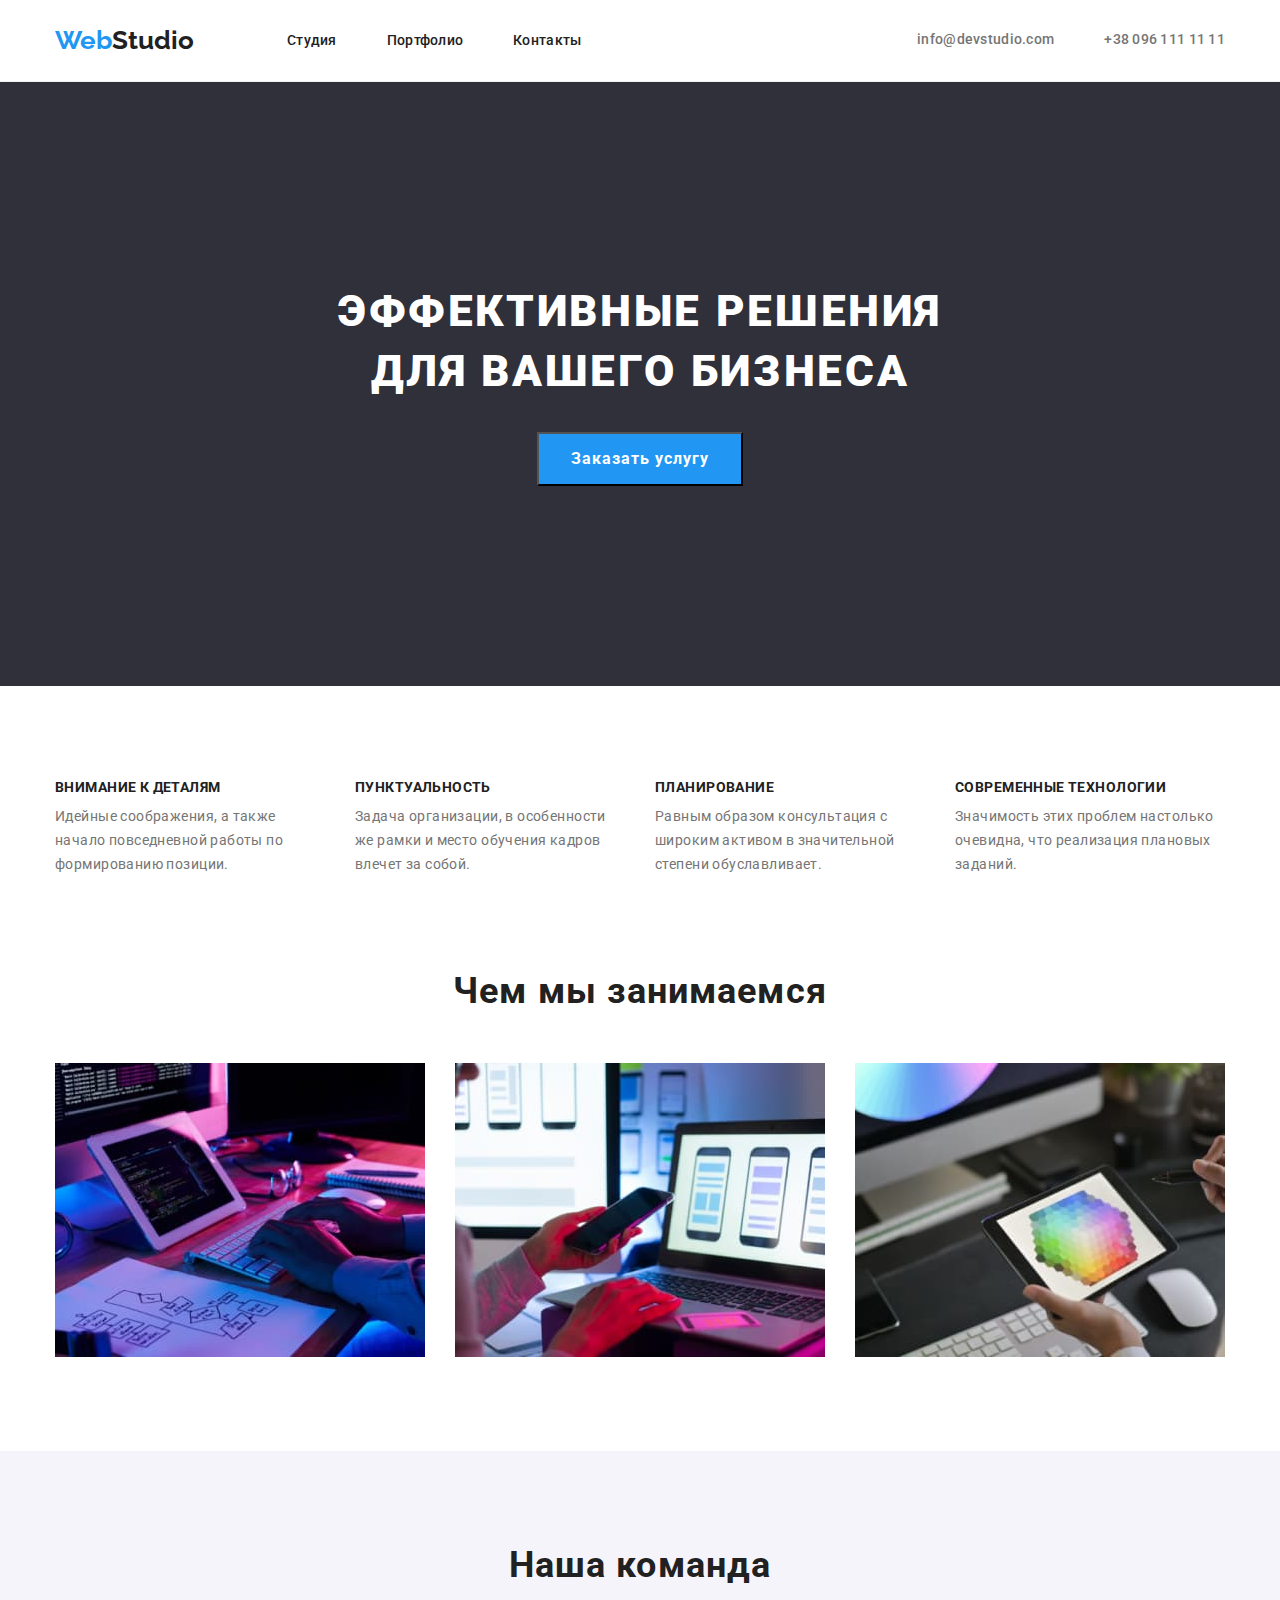
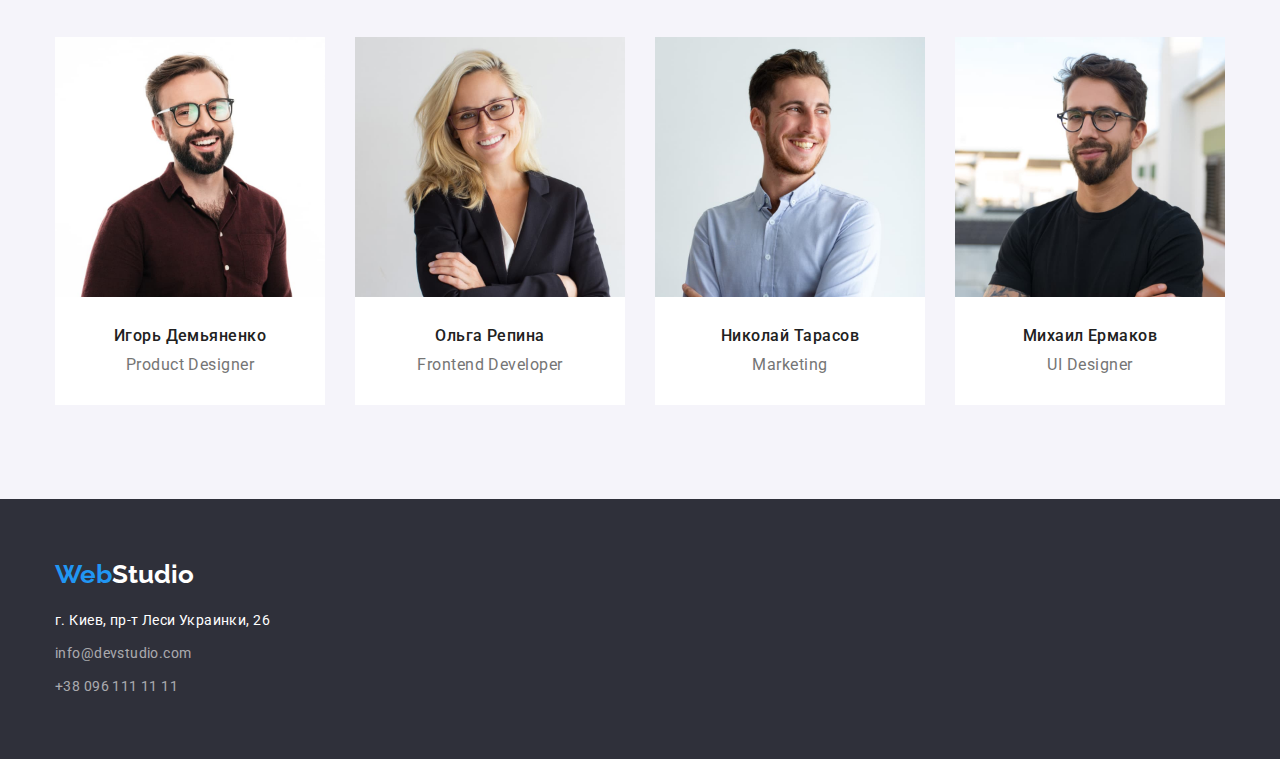
==== index.html @ 0860ba89 "Add files via upload" ====
<!DOCTYPE html>
<html lang="ru">
<head>
  <meta charset="UTF-8">
  <meta http-equiv="X-UA-Compatible" content="IE=edge">
  <meta name="viewport" content="width=device-width, initial-scale=1.0">
  <link rel="preconnect" href="https://fonts.googleapis.com">
  <link rel="preconnect" href="https://fonts.gstatic.com" crossorigin>
  <link href="https://fonts.googleapis.com/css2?family=Raleway:wght@700&family=Roboto:wght@400;500;700;900&display=swap"
    rel="stylesheet">
  <link rel="stylesheet" href="https://cdnjs.cloudflare.com/ajax/libs/modern-normalize/1.1.0/modern-normalize.min.css">
    <link rel="stylesheet" href="./css/styles.css">
    <title>Document</title>
</head>
<body>
  <header>
    <div class="container header-items">
      <a class="logo" href="./index.html">Web<span class="logostudiotop">Studio</span></a>
      <!--Site navigation-->
      <nav>
        <ul class="navlist">
          <li class="sitenav"><a class="sitenavlink" href="./index.html">Студия</a></li>
          <li class="sitenav"><a class="sitenavlink" href="./portfolio.html">Портфолио</a></li>
          <li class="sitenav"><a class="sitenavlink" href="">Контакты</a></li>
        </ul>
      </nav>
      <!--Phone and email-->
      <div class="contacts-wrapper">
        <a class="contacts" href="mailto:info@devstudio.com">info@devstudio.com</a>
        <a class="contacts" href="tel:+380961111111">+38 096 111 11 11</a>
      </div>
    </div>
  </header>
  <main>
    <section class="hero">
      <h1 class="hero-title">Эффективные решения для вашего бизнеса</h1>
      <button class="hero-button" type="button">Заказать услугу</button>
    </section>
    <!--Наши преимущества-->
    <section class="section">
      <h2 class="visually-hidden">Наши преимущества</h2>
      <div class="container">
        <ul class="list-gen-setting">
          <li class="benefits-item">
            <h3 class="benefits-title">Внимание к деталям</h3>
            <p class="benefits-description">Идейные соображения, а также начало повседневной работы по формированию позиции.</p>
          </li>
          <li class="benefits-item">
            <h3 class="benefits-title">Пунктуальность</h3>
            <p class="benefits-description">Задача организации, в особенности же рамки и место обучения кадров влечет за собой.</p>
          </li>
          <li class="benefits-item">
            <h3 class="benefits-title">Планирование</h3>
            <p class="benefits-description">Равным образом консультация с широким активом в значительной степени обуславливает.</p>
          </li>
          <li class="benefits-item">
            <h3 class="benefits-title">Современные технологии</h3>
            <p class="benefits-description">Значимость этих проблем настолько очевидна, что реализация плановых заданий.</p>
          </li>
        </ul>
      </div>
    </section>
    <!--Чем мы занимаемся-->
    <section class="section remove-padding-part">
      <div class="container what-we-do">
        <h2 class="what-we-do-title">Чем мы занимаемся</h2>
        <ul class="list-gen-setting what-we-do-list">
          <li><img class="what-we-do-image" src="./images/img1.jpg" alt="разработка кода" width="370"></li>
          <li><img class="what-we-do-image" src="./images/img2.jpg" alt="разработка дизайна" width="370"></li>
          <li><img class="what-we-do-image" src="./images/img3.jpg" alt="разработка графики" width="370"></li>
        </ul>
      </div>
    </section>
    <!--Наша команда-->
    <section class="our-team section">
      <div class="container">
        <h2 class="our-team-title">Наша команда</h2>
        <ul class="list-gen-setting our-team-list">
          <li class="our-team-item">
            <img src="./images/img4.jpg" alt="брюнет в очках и коричневой рубашке" width="270">
            <div class="our-team-box">
              <h3 class="our-team-names">Игорь Демьяненко</h3>
              <p class="our-team-position" lang="en">Product Designer</p>
            </div>
          </li>
          <li class="our-team-item">
            <img src="./images/img5.jpg" alt="блондинка в очках" width="270">
            <div class="our-team-box">
              <h3 class="our-team-names">Ольга Репина</h3>
              <p class="our-team-position" lang="en">Frontend Developer</p>
            </div>
          </li>
          <li class="our-team-item">
            <img src="./images/img6.jpg" alt="брюнет в белой рубашке" width="270">
            <div class="our-team-box">
              <h3 class="our-team-names">Николай Тарасов</h3>
              <p class="our-team-position" lang="en">Marketing</p>
            </div>
          </li>
          <li class="our-team-item">
            <img src="./images/img7.jpg" alt="брюнет в очках и черной футболке" width="270">
            <div class="our-team-box">
              <h3 class="our-team-names">Михаил Ермаков</h3>
              <p class="our-team-position" lang="en">UI Designer</p>
            </div>
          </li>
        </ul>
      </div>
    </section>
  </main>

  <footer>
    <div class="container footer-box">
    <a class="logo" href="./index.html">Web<span class="logostudiobottom">Studio</span></a>
    <address class="address-footer">
      г. Киев, пр-т Леси Украинки, 26
    </address>
    <a class="contacts-footer" href="mailto:info@devstudio.com">info@devstudio.com</a>
    <a class="contacts-footer" href="tel:+380961111111">+38 096 111 11 11</a>
    </div>
  </footer>
</body>
</html>
---- css/styles.css ----
:root {
  --secondary-text-color: #757575;
  --accent-color: #2196F3;
  --primary-text-color: #212121;
}
h1,
h2,
h3,
p,
ul {
  margin: 0;
  padding: 0;
}
body {
  color: var(--primary-text-color);
  font-family: 'Roboto', sans-serif;
}
.container {
  width: 1200px;
  align-items: center;
  margin-left: auto;
  margin-right: auto;
  padding-left: 15px;
  padding-right: 15px;
  /*Создан общий вспомогательный класс 
  .container для центрирования и ограничения контента по ширине. 
  Ширина «контейнера» соответствует макету и равна 1200px.
  «Контейнер» оборачивает контент хедера,
    футера и секций. То есть находится внутри них.*/
 }

.section { 
  padding-top: 94px; 
  padding-bottom: 94px;
}
.remove-padding-part {
  padding-top: 0;
}

header {
  background-color: #ffffff;
  border-bottom-width: 1px;
  border-bottom-color: rgba(236, 236, 236, 0.7);
  border-bottom-style: solid;
}
.header-items {
  display: flex;
  justify-content: space-around;
  padding: 25px 15px;
}
.logo {
  color: var(--accent-color);
  font-family: Raleway, sans-serif;
  font-weight: 700;
  font-size: 26px;
  line-height: 1.19;
  text-decoration: none;
  margin-right: 93px;
}
.logostudiotop {
  color: var(--primary-text-color);
}
.logostudiobottom {
  color: #FFFFFF;
}
.navlist {
  list-style-type: none;
  display: flex;
  margin-right: auto;
  margin-top: 0;
  margin-bottom: 0;
}

.sitenav + .sitenav {
  margin-left: 50px;
}
.sitenavlink {
  color: var(--primary-text-color);
  text-decoration: none;
  font-weight: 500;
  font-size: 14px;
  line-height: 1.14;
  letter-spacing: 0.02em;
}
.sitenavlink:hover,
.sitenavlink:focus {
  color: var(--accent-color);
}
.contacts-wrapper {
  display: flex;
  margin-left: auto;
}
.contacts {
  color: var(--secondary-text-color);
  text-decoration: none;
  font-weight: 500;
  font-size: 14px;
  line-height: 1.14;
  letter-spacing: 0.02em;
}
.contacts:hover,
.contacts:focus,
.contacts-footer:hover,
.contacts-footer:focus {
  color: var(--accent-color);
}

.contacts + .contacts {
  margin-left: 50px;
}
button {
  cursor: pointer;
}

/* Page index */ 
.hero {
  background-color: #2F303A;
  padding-top: 200px;
  padding-bottom: 200px;
}
.hero-title {
  color: #FFFFFF;
  font-weight: 900;
  font-size: 44px;
  line-height: 1.36;
  text-align: center;
  letter-spacing: 0.06em;
  text-transform: uppercase;
  
  width: 696px;
  margin-top: 0;
  margin-right: auto;
  margin-left: auto;
  margin-bottom: 30px;
}
.hero-button {
  color: #FFFFFF;
  font-family: 'Roboto', sans-serif;
  font-weight: 700;
  font-size: 16px;
  line-height: 1.87;
  text-align: center;
  letter-spacing: 0.06em;
  background-color: var(--accent-color);

  display: block;
  margin-right: auto;
  margin-left: auto;
  padding: 10px 32px;
}

.list-gen-setting {
  list-style-type: none;
  display: flex;
  margin: 0;
  }

.visually-hidden:not(:focus):not(:active) {
  clip: rect(0 0 0 0);
  clip-path: inset(50%);
  height: 1px;
  overflow: hidden;
  position: absolute;
  white-space: nowrap;
  width: 1px;
}
.benefits-item {
  margin-top: 0;
  margin-bottom: 0;
  width: 270px;
}
.benefits-item + .benefits-item {
  margin-left: 30px;
}
.benefits-title {
  color: var(--primary-text-color);
  font-weight: 700;
  font-size: 14px;
  line-height: 1.14;
  letter-spacing: 0.03em;
  text-transform: uppercase;

  margin-bottom: 10px;
}

.benefits-description {
  color: var(--secondary-text-color);
  font-size: 14px;
  line-height: 1.71;
  letter-spacing: 0.03em;
}

.what-we-do-section {
  background-color: #FFFFFF;
  padding-top: 0;
  margin-top: 0;
}
.what-we-do-image {
  display: block;
  width: 370px;
}
.what-we-do-list {
  padding-left: 0;
  padding-right: 0;
}
.what-we-do-list > li {
  margin-left: auto;
  margin-right: auto;
}
.what-we-do-list > li + li {
  margin-left: 30px;
}

.what-we-do-title,
.our-team-title {
  color: var(--primary-text-color);
  font-weight: 700;
  font-size: 36px;
  line-height: 1.16;
  text-align: center;
  letter-spacing: 0.03em;

  margin-top: 0;
  margin-right: auto;
  margin-left: auto;
  margin-bottom: 50px;
}
.our-team-box {
  padding: 30px 0;
  background-color: rgba(255, 255, 255, 1);
}

.our-team-list {
  justify-content: center;
}
.our-team {
  background-color: #F5F4FA;
}
.our-team-item + .our-team-item {
  margin-left: 30px;
}
.our-team-item > img {
  display: block;
}
.our-team-names {
  color: var(--primary-text-color);
  font-weight: 500;
  font-size: 16px;
  line-height: 1.18;
  text-align: center;
  letter-spacing: 0.03em;

  margin-bottom: 10px;
}
.our-team-position {
  color: var(--secondary-text-color);
  font-size: 16px;
  line-height: 1.18;
  text-align: center;
  letter-spacing: 0.03em;
}

/*Page portfolio */
.our-works-list {
  justify-content: center;
  margin-bottom: 50px;
}
.our-works-filter {
  color: var(--primary-text-color);
  font-family: 'Roboto', sans-serif;
  font-weight: 500;
  font-size: 16px;
  line-height: 1.62;
  letter-spacing: 0.03em;

  padding: 6px 22px;
}
.our-works-filter:hover,
.our-works-filter:focus {
  color: #FFFFFF;
  background-color: var(--accent-color);
}
.our-works-item + .our-works-item {
  margin-left: 8px;
}
.work-examples-list {
  flex-wrap: wrap;
  margin-left: -30px;
  margin-top: -30px;
}
.work-examples-list > li {
  flex-basis: calc(100% / 3 - 30px);
  margin-left: 30px;
  margin-top: 30px;
}
.work-examples-list li > a > img {
  display: block;
}
.work-examples-box {
  border: 1px solid rgba(238, 238, 238, 1);
  padding: 20px 24px;
}
.work-examples-name {
  color: var(--primary-text-color);
  font-weight: 700;
  font-size: 18px;
  line-height: 2;
  letter-spacing: 0.06em;
}
.work-examples-type {
  color: var(--secondary-text-color);
  font-size: 16px;
  line-height: 1.87;
  letter-spacing: 0.03em;

  margin-top: 4px;
}
/* Footer */
footer {
  background-color: #2F303A;
  padding-top: 60px;
  padding-bottom: 60px;
}
.address-footer {
  color: #FFFFFF;
  font-size: 14px;
  font-style: normal;
  line-height: 1.71;
  letter-spacing: 0.03em;

  margin-top: 20px;
}
.contacts-footer {
  color: rgba(255, 255, 255, 0.6);
  font-size: 14px;
  line-height: 1.71;
  letter-spacing: 0.03em;
  text-decoration: none;
  display: block;
  margin-top: 9px;
}
/*hover and focus are withing the header contact settings */
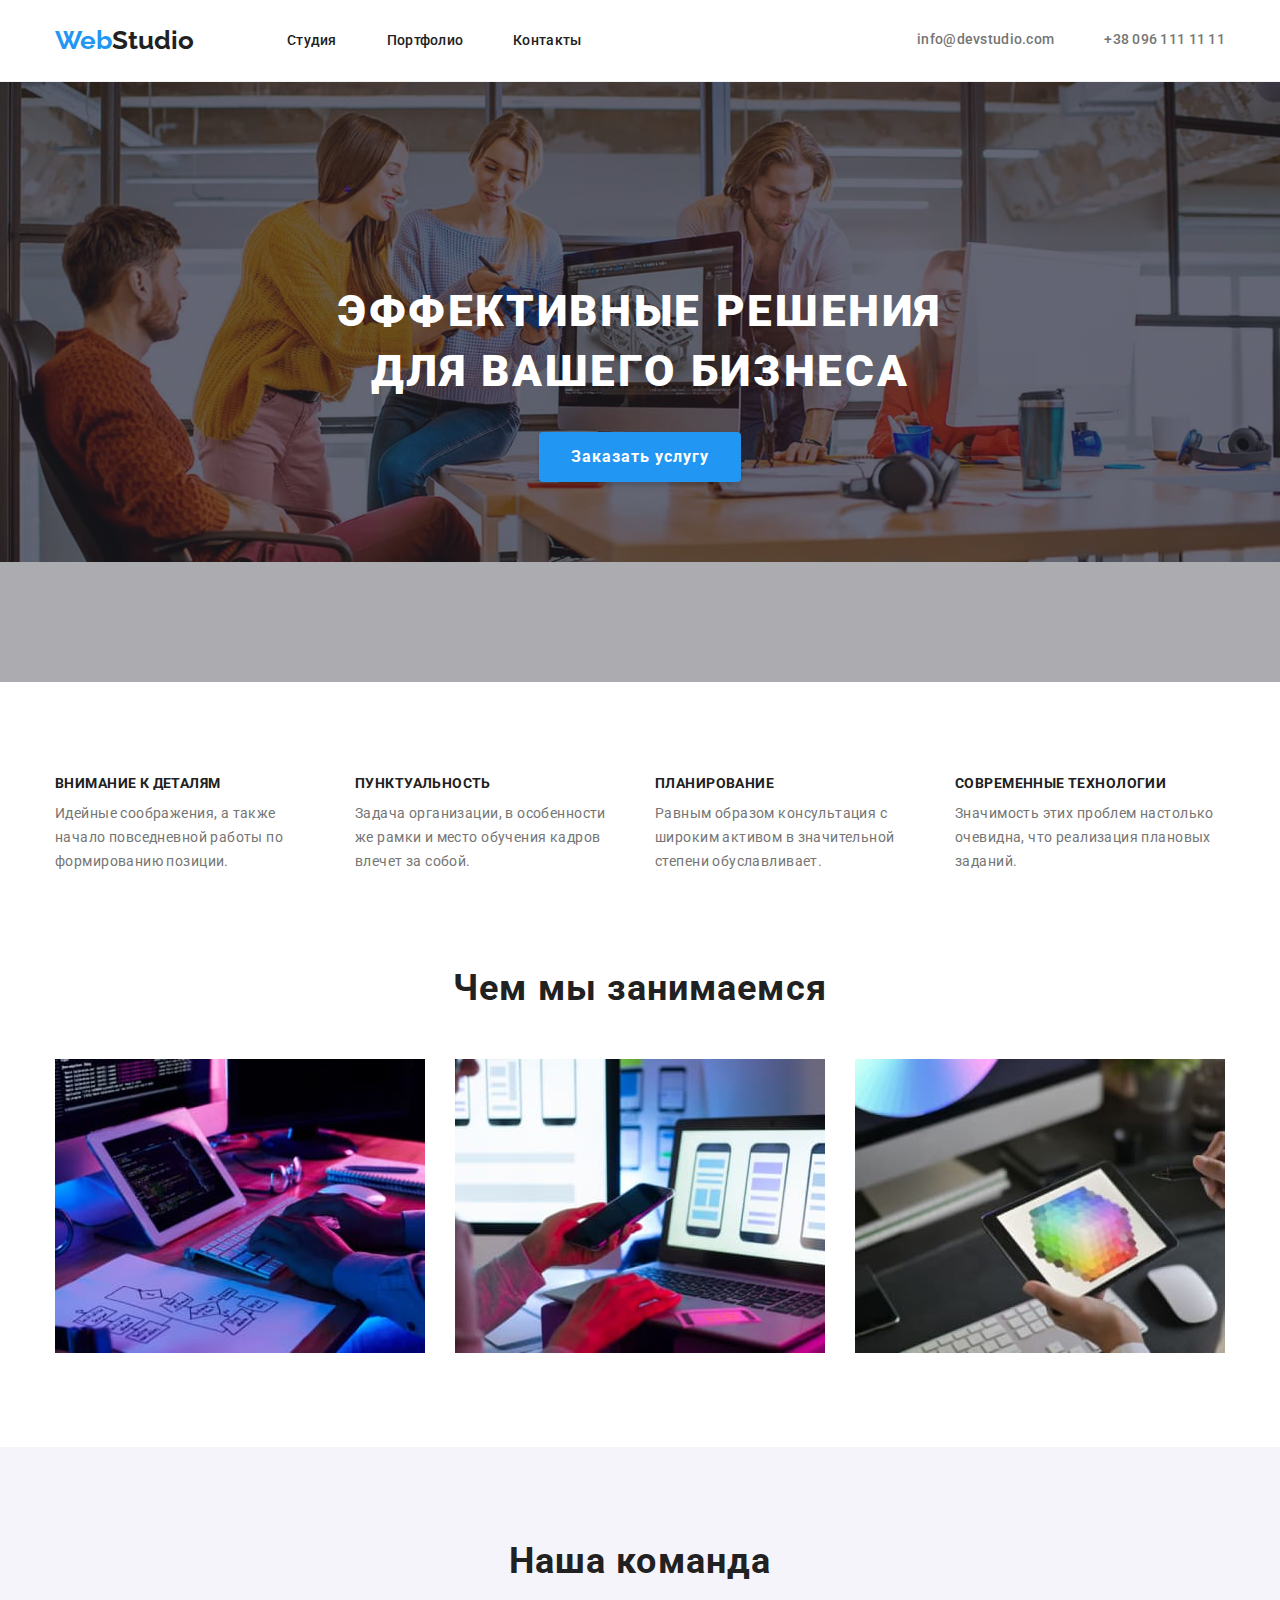
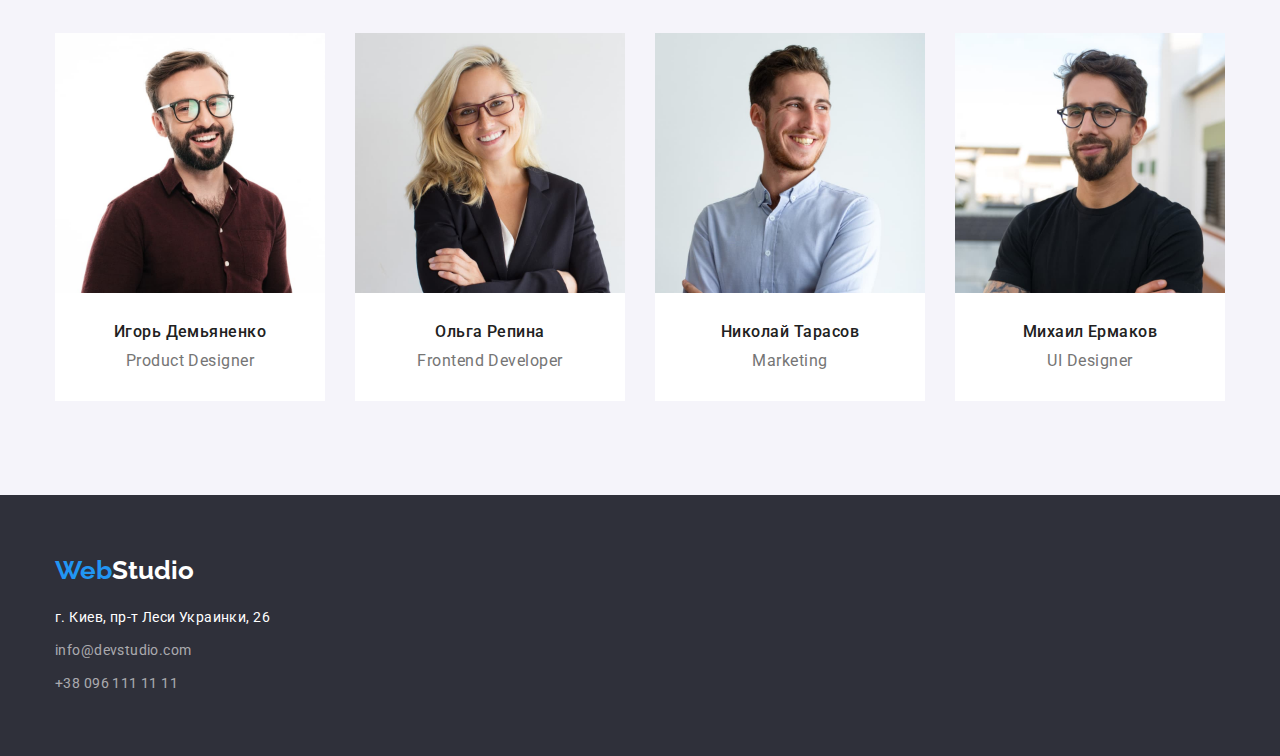
==== commit f700054f: "added svg and background image" ====
--- a/index.html
+++ b/index.html
@@ -26,8 +26,8 @@
       </nav>
       <!--Phone and email-->
       <div class="contacts-wrapper">
-        <a class="contacts" href="mailto:info@devstudio.com">info@devstudio.com</a>
-        <a class="contacts" href="tel:+380961111111">+38 096 111 11 11</a>
+        <a class="contacts header-email" href="mailto:info@devstudio.com">info@devstudio.com</a>
+        <a class="contacts header-phone" href="tel:+380961111111">+38 096 111 11 11</a>
       </div>
     </div>
   </header>
@@ -108,7 +108,6 @@
       </div>
     </section>
   </main>
-
   <footer>
     <div class="container footer-box">
     <a class="logo" href="./index.html">Web<span class="logostudiobottom">Studio</span></a>
--- a/css/styles.css
+++ b/css/styles.css
@@ -108,15 +108,27 @@
 .contacts + .contacts {
   margin-left: 50px;
 }
+
 button {
   cursor: pointer;
 }
 
 /* Page index */ 
 .hero {
-  background-color: #2F303A;
   padding-top: 200px;
   padding-bottom: 200px;
+  height: 600px;
+  max-width: 1600px;
+  background-image: linear-gradient(
+    to right, 
+    rgba(47, 48, 58, 0.4),
+    rgba(47, 48, 58, 0.4)
+    ),
+    url(../images/imghero.jpg);
+  background-size: contain;
+  background-repeat: no-repeat;
+  margin-left: auto;
+  margin-right: auto;
 }
 .hero-title {
   color: #FFFFFF;
@@ -142,6 +154,9 @@
   text-align: center;
   letter-spacing: 0.06em;
   background-color: var(--accent-color);
+  border-radius: 4px;
+  border: 0;
+  box-shadow: 0px 4px 4px 0px rgba(0, 0, 0, 0.15);
 
   display: block;
   margin-right: auto;
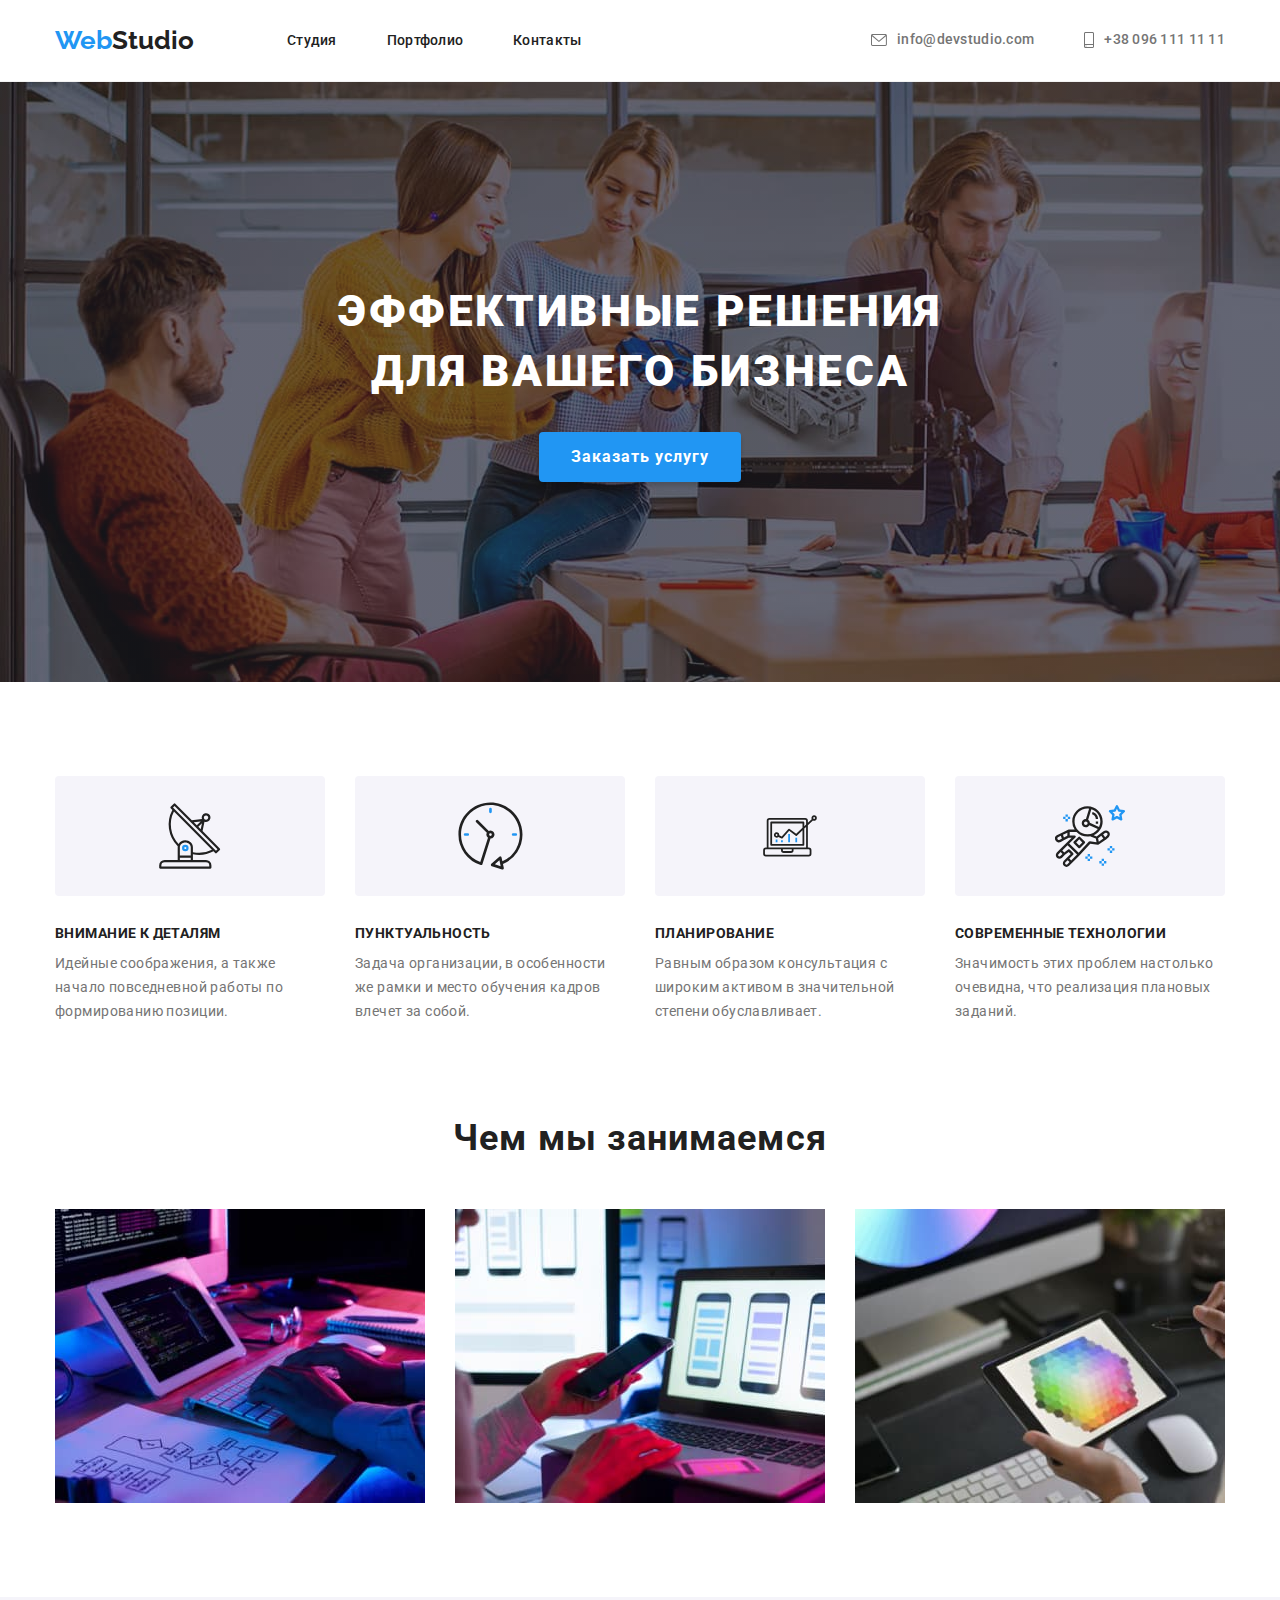
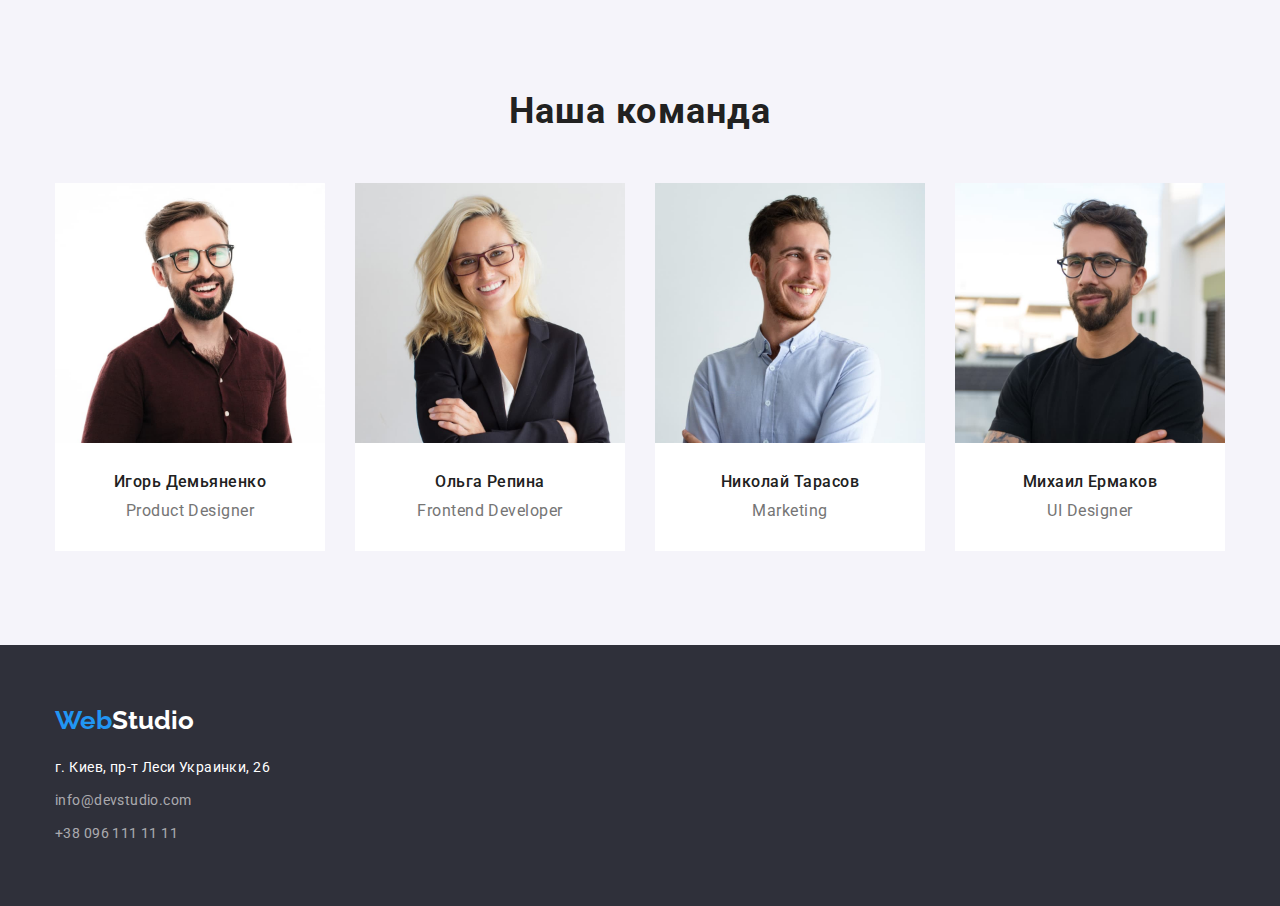
==== commit cc538013: "done benefits part" ====
--- a/index.html
+++ b/index.html
@@ -26,8 +26,16 @@
       </nav>
       <!--Phone and email-->
       <div class="contacts-wrapper">
-        <a class="contacts header-email" href="mailto:info@devstudio.com">info@devstudio.com</a>
-        <a class="contacts header-phone" href="tel:+380961111111">+38 096 111 11 11</a>
+        <a class="contacts header-email" href="mailto:info@devstudio.com">
+          <svg class="email-icon" width="16px" height="12px">
+            <use href="./images/symbol-defs.svg#icon-envelope"></use>
+          </svg>
+          info@devstudio.com</a>
+        <a class="contacts header-phone" href="tel:+380961111111">
+          <svg class="email-icon" width="10px" height="16px">
+            <use href="./images/symbol-defs.svg#icon-smartphone"></use>
+          </svg>
+          +38 096 111 11 11</a>
       </div>
     </div>
   </header>
@@ -42,18 +50,38 @@
       <div class="container">
         <ul class="list-gen-setting">
           <li class="benefits-item">
+            <div class="benefits-thumb">
+              <svg class="benefits-icon" width="65.32px" height="70px">
+                <use href="./images/symbol-defs.svg#icon-antenna"></use>
+              </svg>
+            </div>
             <h3 class="benefits-title">Внимание к деталям</h3>
             <p class="benefits-description">Идейные соображения, а также начало повседневной работы по формированию позиции.</p>
           </li>
           <li class="benefits-item">
+            <div class="benefits-thumb">
+              <svg class="benefits-icon" width="66.96px" height="70px">
+                <use href="./images/symbol-defs.svg#icon-clock"></use>
+              </svg>
+            </div>
             <h3 class="benefits-title">Пунктуальность</h3>
             <p class="benefits-description">Задача организации, в особенности же рамки и место обучения кадров влечет за собой.</p>
           </li>
           <li class="benefits-item">
+            <div class="benefits-thumb">
+              <svg class="benefits-icon" width="70px" height="53.69px">
+                <use href="./images/symbol-defs.svg#icon-diagram"></use>
+              </svg>
+            </div>
             <h3 class="benefits-title">Планирование</h3>
             <p class="benefits-description">Равным образом консультация с широким активом в значительной степени обуславливает.</p>
           </li>
           <li class="benefits-item">
+            <div class="benefits-thumb">
+              <svg class="benefits-icon" width="70px" height="70px">
+                <use href="./images/symbol-defs.svg#icon-astronaut"></use>
+              </svg>
+            </div>
             <h3 class="benefits-title">Современные технологии</h3>
             <p class="benefits-description">Значимость этих проблем настолько очевидна, что реализация плановых заданий.</p>
           </li>
@@ -81,6 +109,7 @@
             <div class="our-team-box">
               <h3 class="our-team-names">Игорь Демьяненко</h3>
               <p class="our-team-position" lang="en">Product Designer</p>
+              
             </div>
           </li>
           <li class="our-team-item">
--- a/css/styles.css
+++ b/css/styles.css
@@ -97,6 +97,8 @@
   font-size: 14px;
   line-height: 1.14;
   letter-spacing: 0.02em;
+  display: flex;
+  align-items: center;
 }
 .contacts:hover,
 .contacts:focus,
@@ -109,9 +111,15 @@
   margin-left: 50px;
 }
 
+.email-icon {
+  fill: currentColor;
+  margin-right: 10px;
+}
+
 button {
   cursor: pointer;
 }
+
 
 /* Page index */ 
 .hero {
@@ -125,7 +133,7 @@
     rgba(47, 48, 58, 0.4)
     ),
     url(../images/imghero.jpg);
-  background-size: contain;
+  background-size: cover;
   background-repeat: no-repeat;
   margin-left: auto;
   margin-right: auto;
@@ -187,6 +195,19 @@
 .benefits-item + .benefits-item {
   margin-left: 30px;
 }
+.benefits-thumb {
+  width: 270px;
+  height: 120px;
+  margin-bottom: 30px;
+  background-color: rgba(245, 244, 250, 1);
+  display: flex;
+  align-items: center;
+  border-radius: 4px;
+}
+.benefits-icon {
+  margin: auto;
+}
+
 .benefits-title {
   color: var(--primary-text-color);
   font-weight: 700;
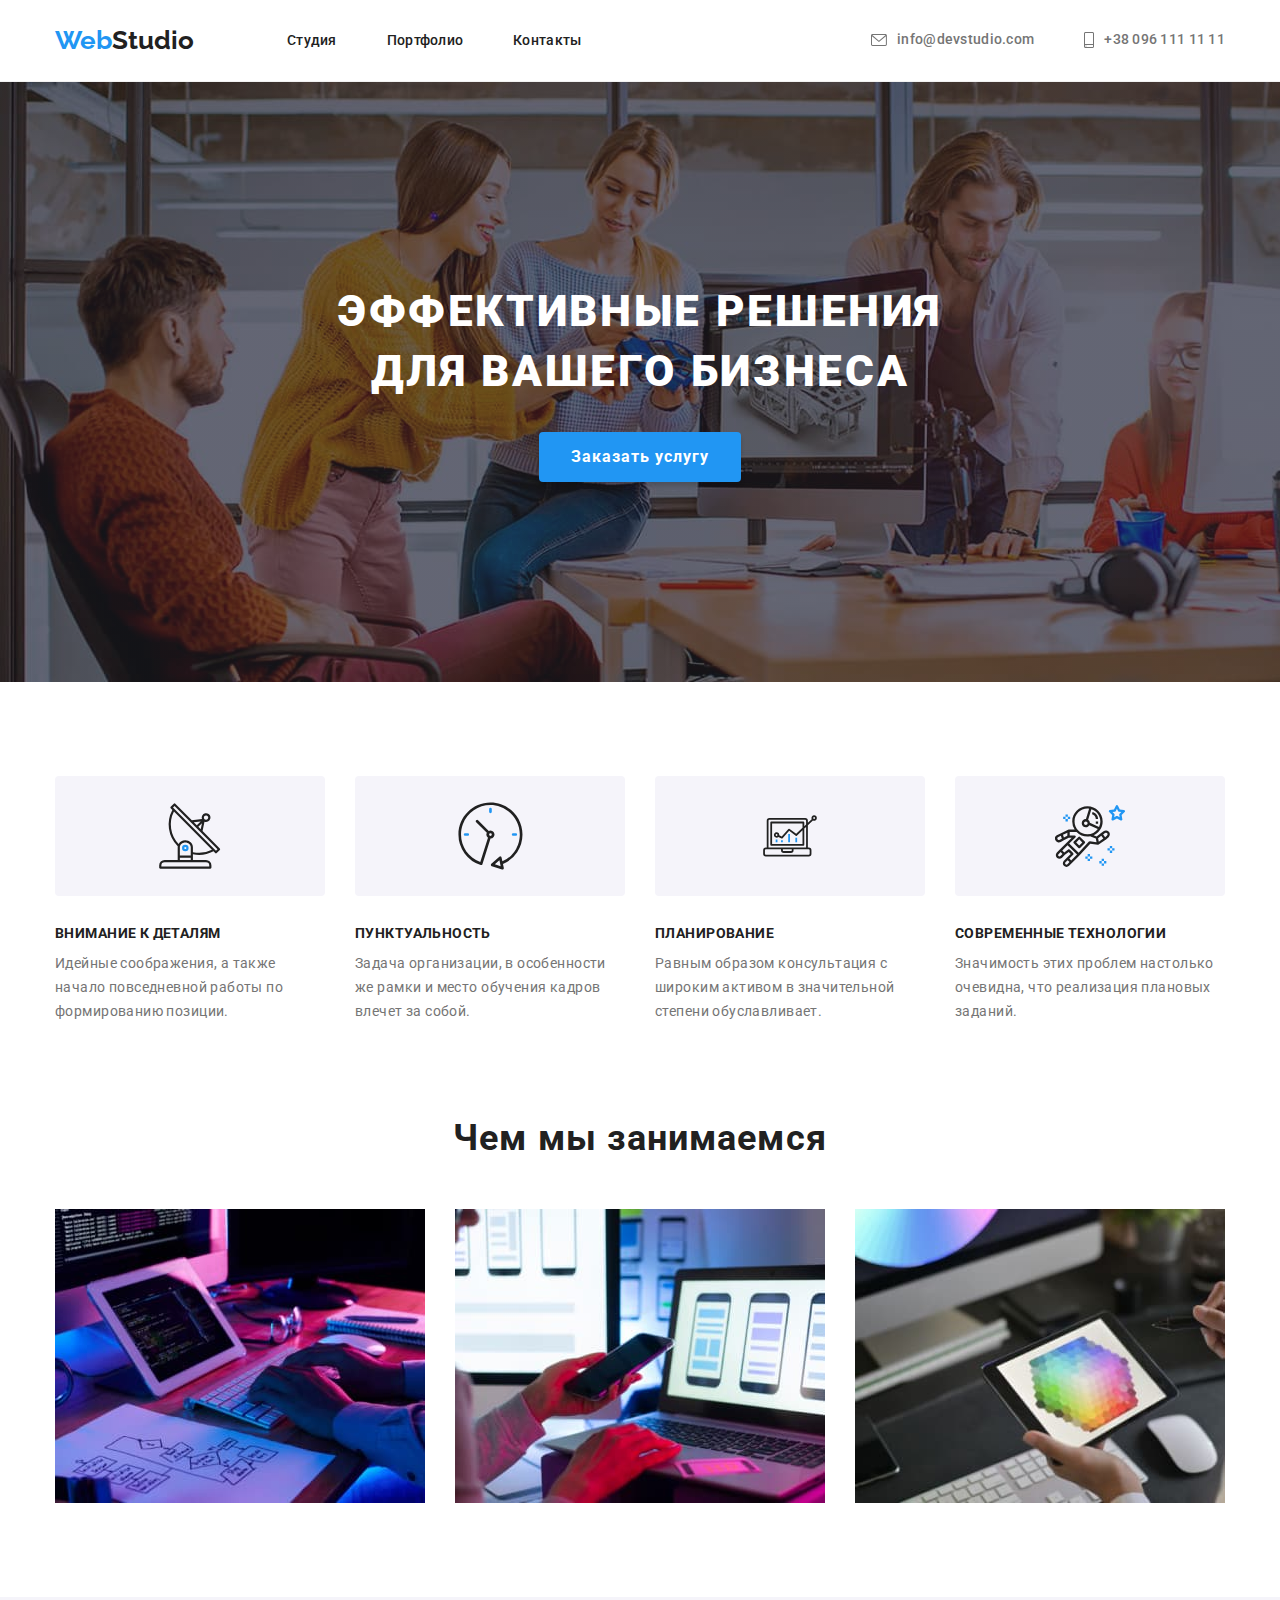
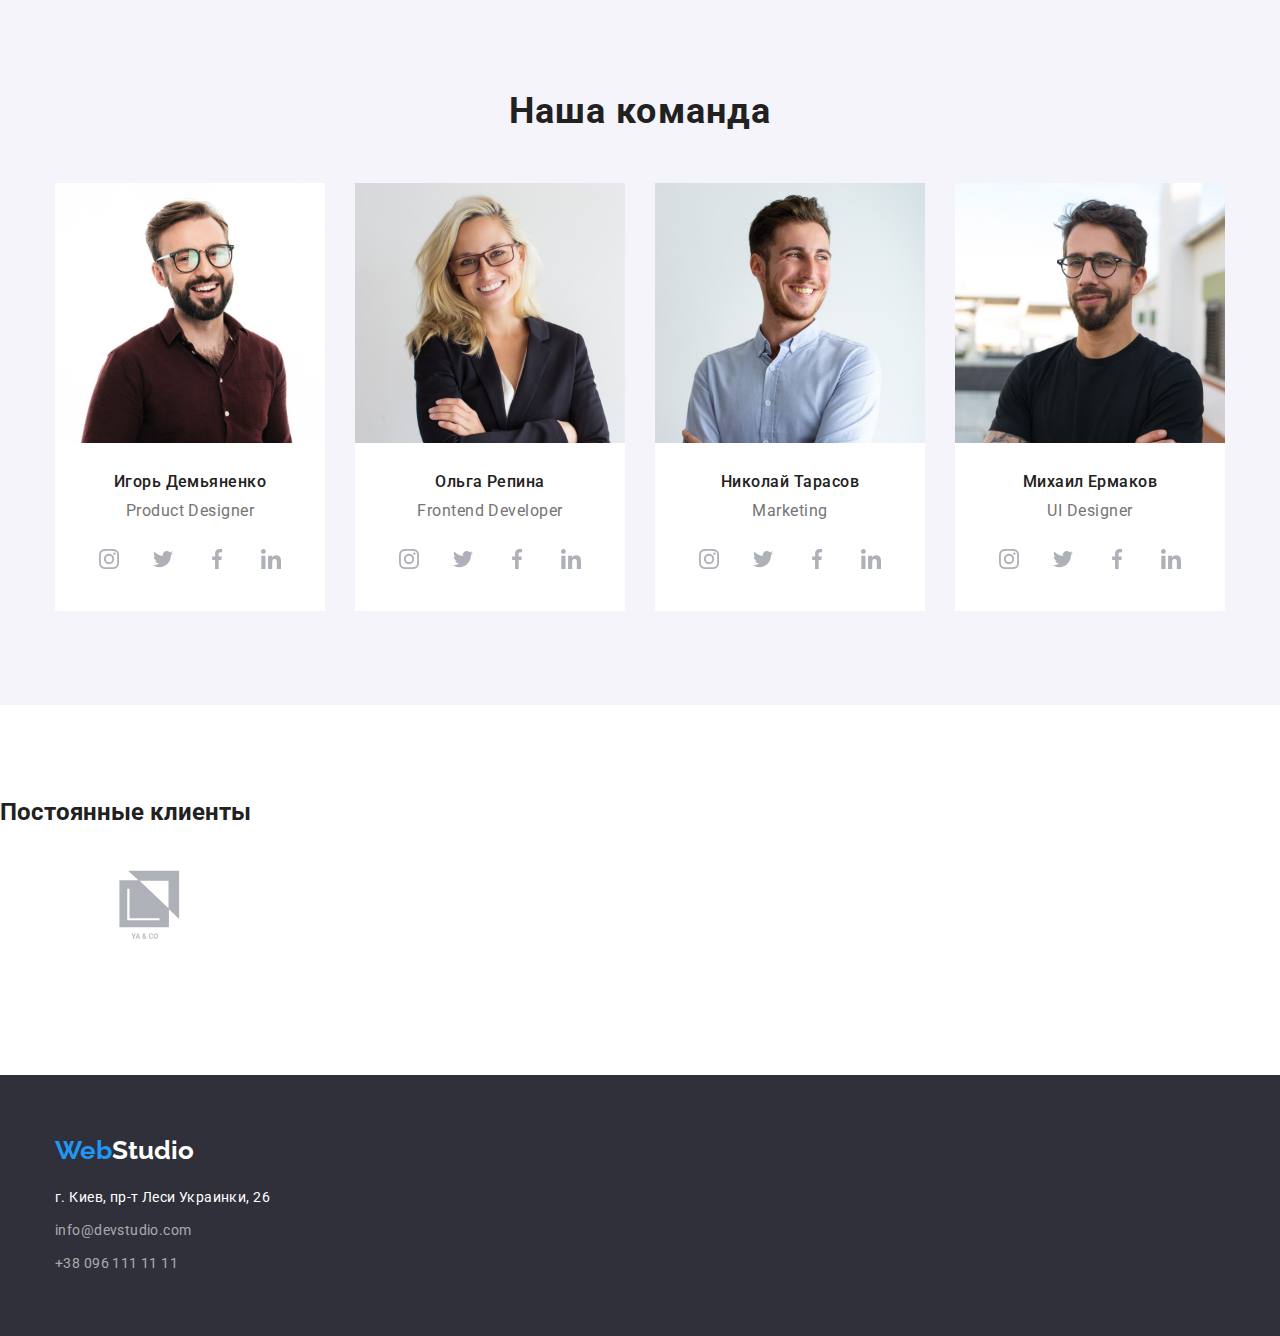
==== commit 58fd40eb: "Finished our-team part - icons" ====
--- a/index.html
+++ b/index.html
@@ -109,7 +109,36 @@
             <div class="our-team-box">
               <h3 class="our-team-names">Игорь Демьяненко</h3>
               <p class="our-team-position" lang="en">Product Designer</p>
-              
+              <ul class="list-gen-setting our-team-contacts">
+                <li class="our-team-contacts-item">
+                  <a class="our-team-contacts-link" href="">
+                    <svg class="our-team-icon" width="20px" height="20px">
+                      <use href="./images/symbol-defs.svg#icon-instagram"></use>
+                    </svg>
+                  </a>
+                </li>
+                <li class="our-team-contacts-item">
+                  <a class="our-team-contacts-link" href="">
+                  <svg class="our-team-icon" width="20px" height="16.25px">
+                    <use href="./images/symbol-defs.svg#icon-twitter"></use>
+                  </svg>
+                </a>
+                </li>
+                <li class="our-team-contacts-item">
+                  <a class="our-team-contacts-link" href="">
+                  <svg class="our-team-icon" width="10px" height="20px">
+                    <use href="./images/symbol-defs.svg#icon-facebook"></use>
+                  </svg>
+                </a>
+                </li>
+                <li class="our-team-contacts-item">
+                  <a class="our-team-contacts-link" href="">
+                  <svg class="our-team-icon" width="20px" height="20px">
+                    <use href="./images/symbol-defs.svg#icon-linkedin"></use>
+                  </svg>
+                </a>
+                </li>
+              </ul>
             </div>
           </li>
           <li class="our-team-item">
@@ -117,6 +146,36 @@
             <div class="our-team-box">
               <h3 class="our-team-names">Ольга Репина</h3>
               <p class="our-team-position" lang="en">Frontend Developer</p>
+              <ul class="list-gen-setting our-team-contacts">
+                <li class="our-team-contacts-item">
+                  <a class="our-team-contacts-link" href="">
+                    <svg class="our-team-icon" width="20px" height="20px">
+                      <use href="./images/symbol-defs.svg#icon-instagram"></use>
+                    </svg>
+                  </a>
+                </li>
+                <li class="our-team-contacts-item">
+                  <a class="our-team-contacts-link" href="">
+                  <svg class="our-team-icon" width="20px" height="16.25px">
+                    <use href="./images/symbol-defs.svg#icon-twitter"></use>
+                  </svg>
+                </a>
+                </li>
+                <li class="our-team-contacts-item">
+                  <a class="our-team-contacts-link" href="">
+                  <svg class="our-team-icon" width="10px" height="20px">
+                    <use href="./images/symbol-defs.svg#icon-facebook"></use>
+                  </svg>
+                </a>
+                </li>
+                <li class="our-team-contacts-item">
+                  <a class="our-team-contacts-link" href="">
+                  <svg class="our-team-icon" width="20px" height="20px">
+                    <use href="./images/symbol-defs.svg#icon-linkedin"></use>
+                  </svg>
+                </a>
+                </li>
+              </ul>
             </div>
           </li>
           <li class="our-team-item">
@@ -124,6 +183,36 @@
             <div class="our-team-box">
               <h3 class="our-team-names">Николай Тарасов</h3>
               <p class="our-team-position" lang="en">Marketing</p>
+              <ul class="list-gen-setting our-team-contacts">
+                <li class="our-team-contacts-item">
+                  <a class="our-team-contacts-link" href="">
+                    <svg class="our-team-icon" width="20px" height="20px">
+                      <use href="./images/symbol-defs.svg#icon-instagram"></use>
+                    </svg>
+                  </a>
+                </li>
+                <li class="our-team-contacts-item">
+                  <a class="our-team-contacts-link" href="">
+                    <svg class="our-team-icon" width="20px" height="16.25px">
+                      <use href="./images/symbol-defs.svg#icon-twitter"></use>
+                    </svg>
+                  </a>
+                </li>
+                <li class="our-team-contacts-item">
+                  <a class="our-team-contacts-link" href="">
+                    <svg class="our-team-icon" width="10px" height="20px">
+                      <use href="./images/symbol-defs.svg#icon-facebook"></use>
+                    </svg>
+                  </a>
+                </li>
+                <li class="our-team-contacts-item">
+                  <a class="our-team-contacts-link" href="">
+                    <svg class="our-team-icon" width="20px" height="20px">
+                      <use href="./images/symbol-defs.svg#icon-linkedin"></use>
+                    </svg>
+                  </a>
+                </li>
+              </ul>
             </div>
           </li>
           <li class="our-team-item">
@@ -131,8 +220,66 @@
             <div class="our-team-box">
               <h3 class="our-team-names">Михаил Ермаков</h3>
               <p class="our-team-position" lang="en">UI Designer</p>
-            </div>
-          </li>
+              <ul class="list-gen-setting our-team-contacts">
+                <li class="our-team-contacts-item">
+                  <a class="our-team-contacts-link" href="">
+                    <svg class="our-team-icon" width="20px" height="20px">
+                      <use href="./images/symbol-defs.svg#icon-instagram"></use>
+                    </svg>
+                  </a>
+                </li>
+                <li class="our-team-contacts-item">
+                  <a class="our-team-contacts-link" href="">
+                    <svg class="our-team-icon" width="20px" height="16.25px">
+                      <use href="./images/symbol-defs.svg#icon-twitter"></use>
+                    </svg>
+                  </a>
+                </li>
+                <li class="our-team-contacts-item">
+                  <a class="our-team-contacts-link" href="">
+                    <svg class="our-team-icon" width="10px" height="20px">
+                      <use href="./images/symbol-defs.svg#icon-facebook"></use>
+                    </svg>
+                  </a>
+                </li>
+                <li class="our-team-contacts-item">
+                  <a class="our-team-contacts-link" href="">
+                    <svg class="our-team-icon" width="20px" height="20px">
+                      <use href="./images/symbol-defs.svg#icon-linkedin"></use>
+                    </svg>
+                  </a>
+                </li>
+              </ul>
+            </div>
+          </li>
+        </ul>
+      </div>
+    </section>
+    <!--Постоянные клиенты-->
+    <section class="section">
+      <div class="container"></div>
+        <h2>Постоянные клиенты</h2>
+        <ul class="list-gen-setting">
+          <li><a href="">
+            <svg class="regular-clients-icon" width="" height="">
+              <use href="./images/symbol-defs.svg#icon-logoyeanco"></use>
+            </svg>
+          </a></li>
+          <li><a href="">
+
+          </a></li>
+          <li><a href="">
+
+          </a></li>
+          <li><a href="">
+
+          </a></li>
+          <li><a href="">
+
+          </a></li>
+          <li><a href="">
+
+          </a></li>
         </ul>
       </div>
     </section>
--- a/css/styles.css
+++ b/css/styles.css
@@ -294,8 +294,40 @@
   line-height: 1.18;
   text-align: center;
   letter-spacing: 0.03em;
-}
-
+  margin-bottom: 16px;
+}
+.our-team-contacts {
+  display: flex;
+  justify-content: center;
+  align-items: center;
+
+}
+.our-team-contacts-item,
+.our-team-contacts-link {
+  width: 44px;
+  height: 44px;
+  border-radius: 50%;
+
+  display: flex;
+  justify-content: center;
+  align-items: center;
+  color: #AFB1B8;
+}
+.our-team-contacts-item + .our-team-contacts-item {
+  margin-left: 10px;
+}
+.our-team-icon {
+  width: 20px;
+  height: 20px;
+  fill: currentColor;
+}
+.our-team-contacts-link:hover {
+  background-color: var(--accent-color);
+  color: rgba(255, 255, 255, 1);
+}
+.our-team-icon:hover {
+  fill: currentColor;
+}
 /*Page portfolio */
 .our-works-list {
   justify-content: center;
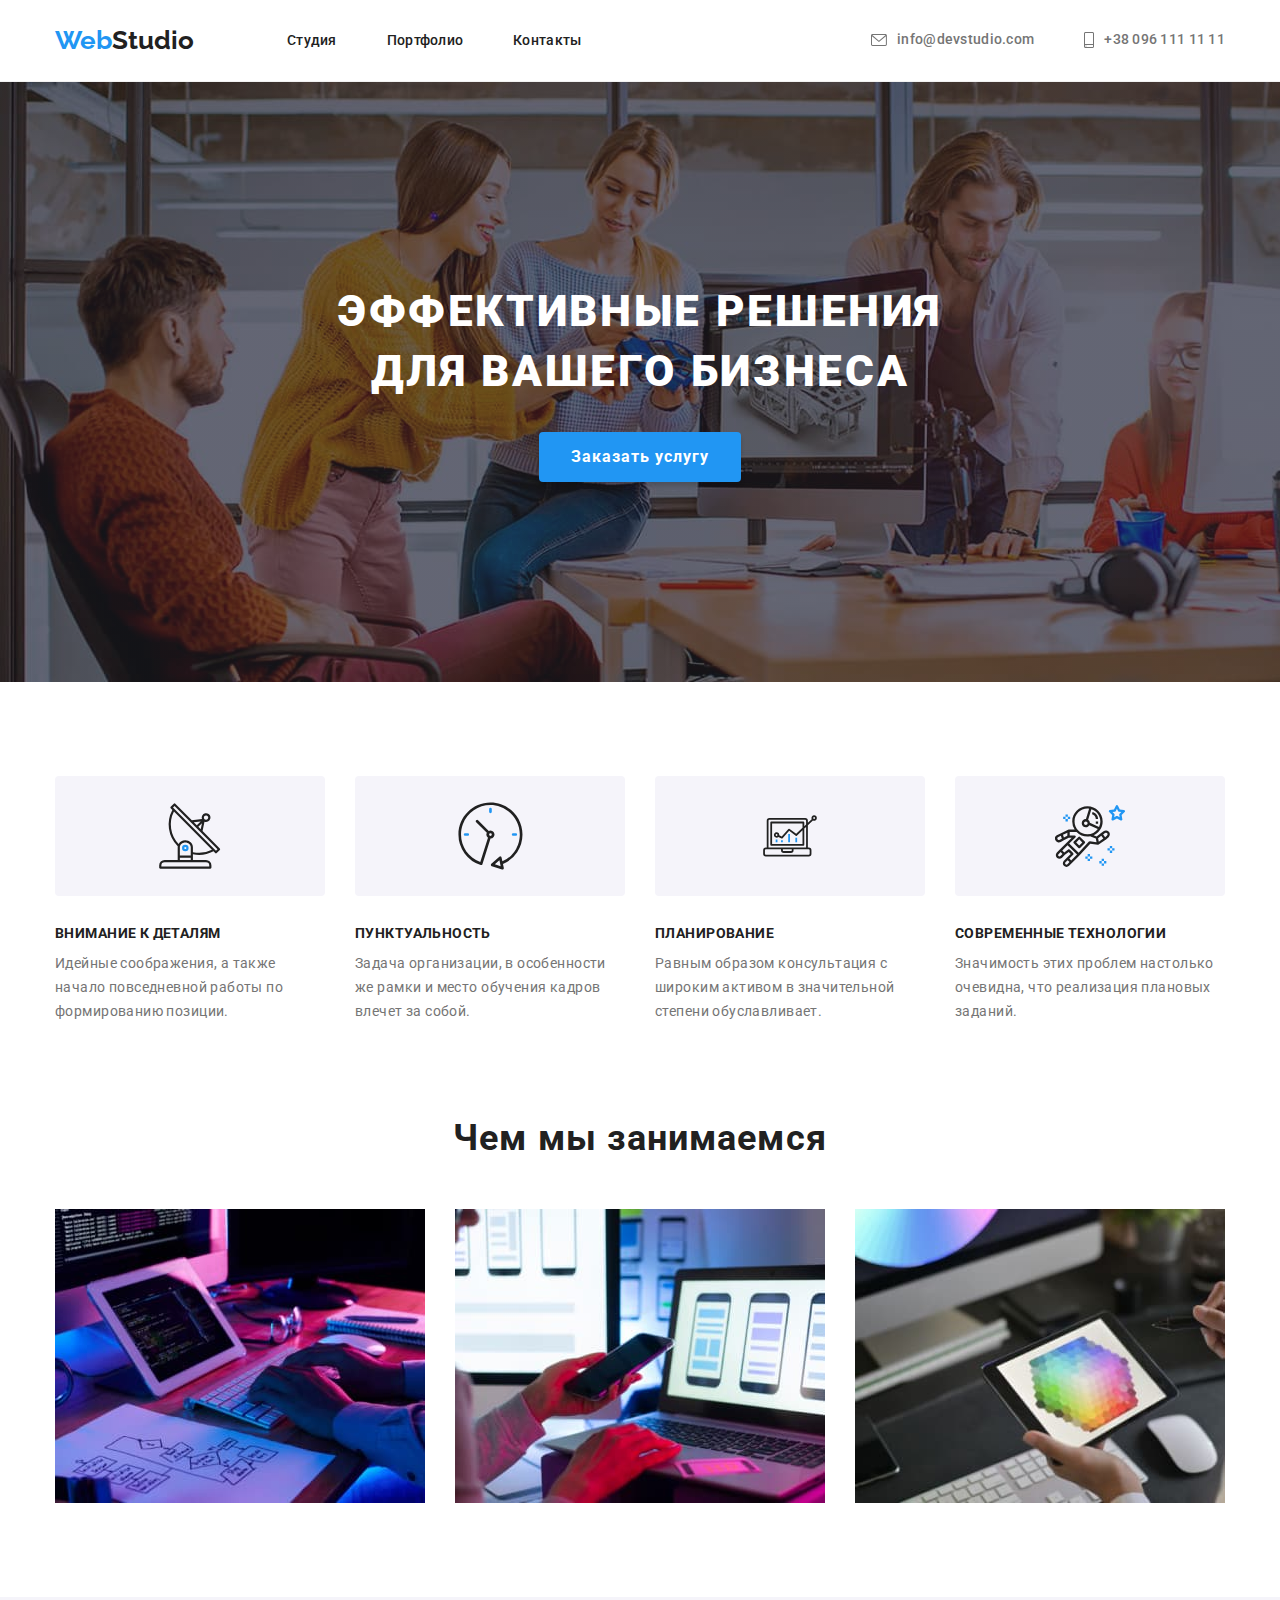
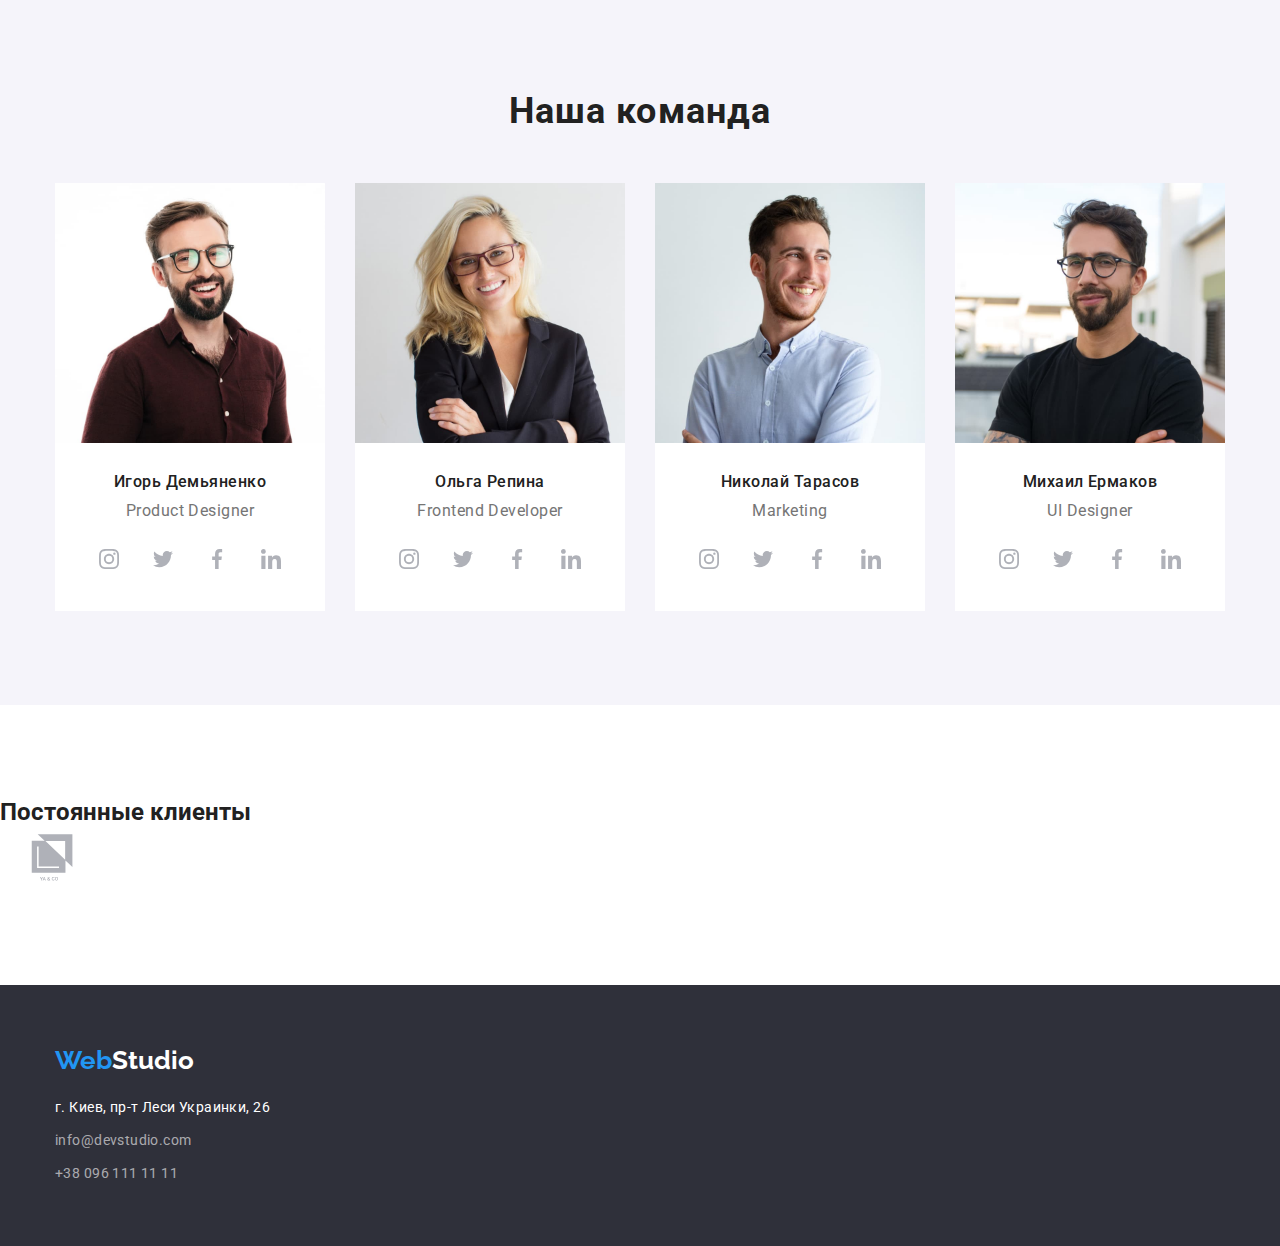
==== commit 11f1ac4a: "started companies block" ====
--- a/index.html
+++ b/index.html
@@ -261,7 +261,7 @@
         <h2>Постоянные клиенты</h2>
         <ul class="list-gen-setting">
           <li><a href="">
-            <svg class="regular-clients-icon" width="" height="">
+            <svg class="regular-clients-icon" width="106px" height="60px">
               <use href="./images/symbol-defs.svg#icon-logoyeanco"></use>
             </svg>
           </a></li>
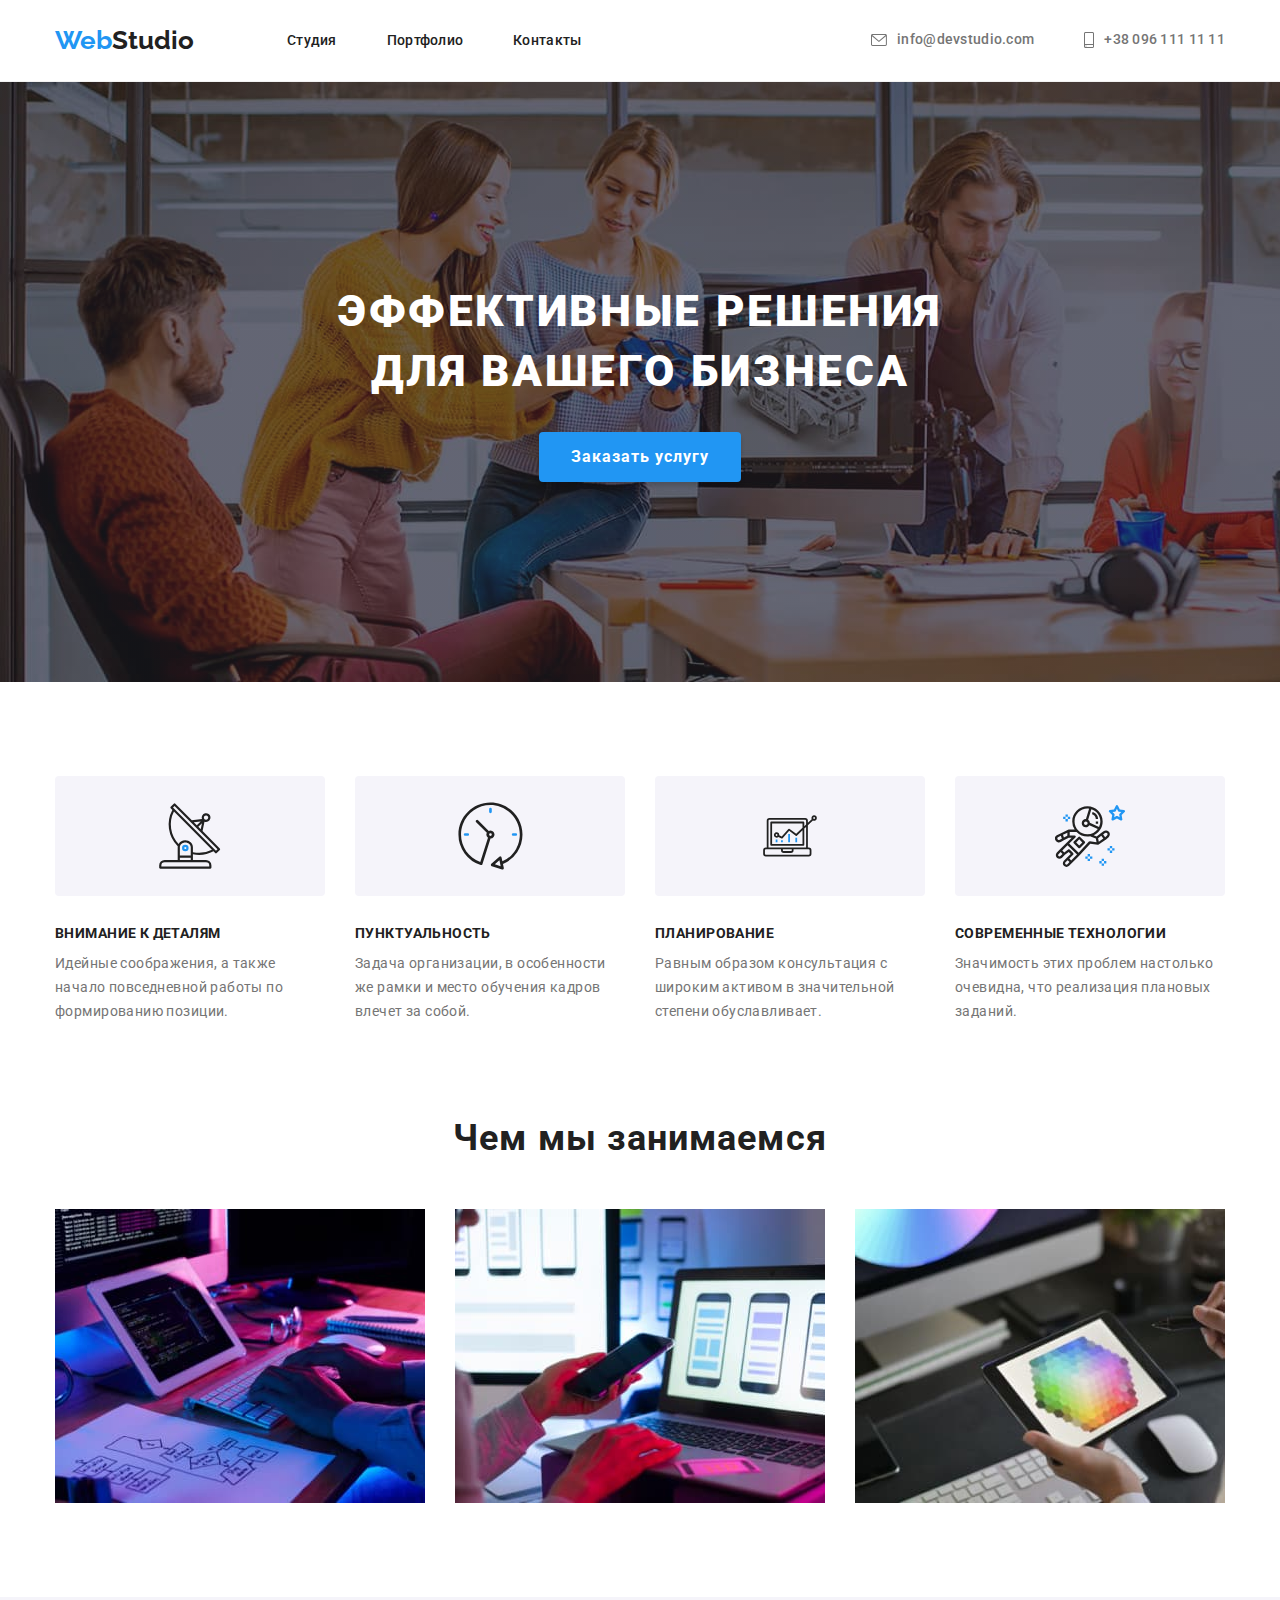
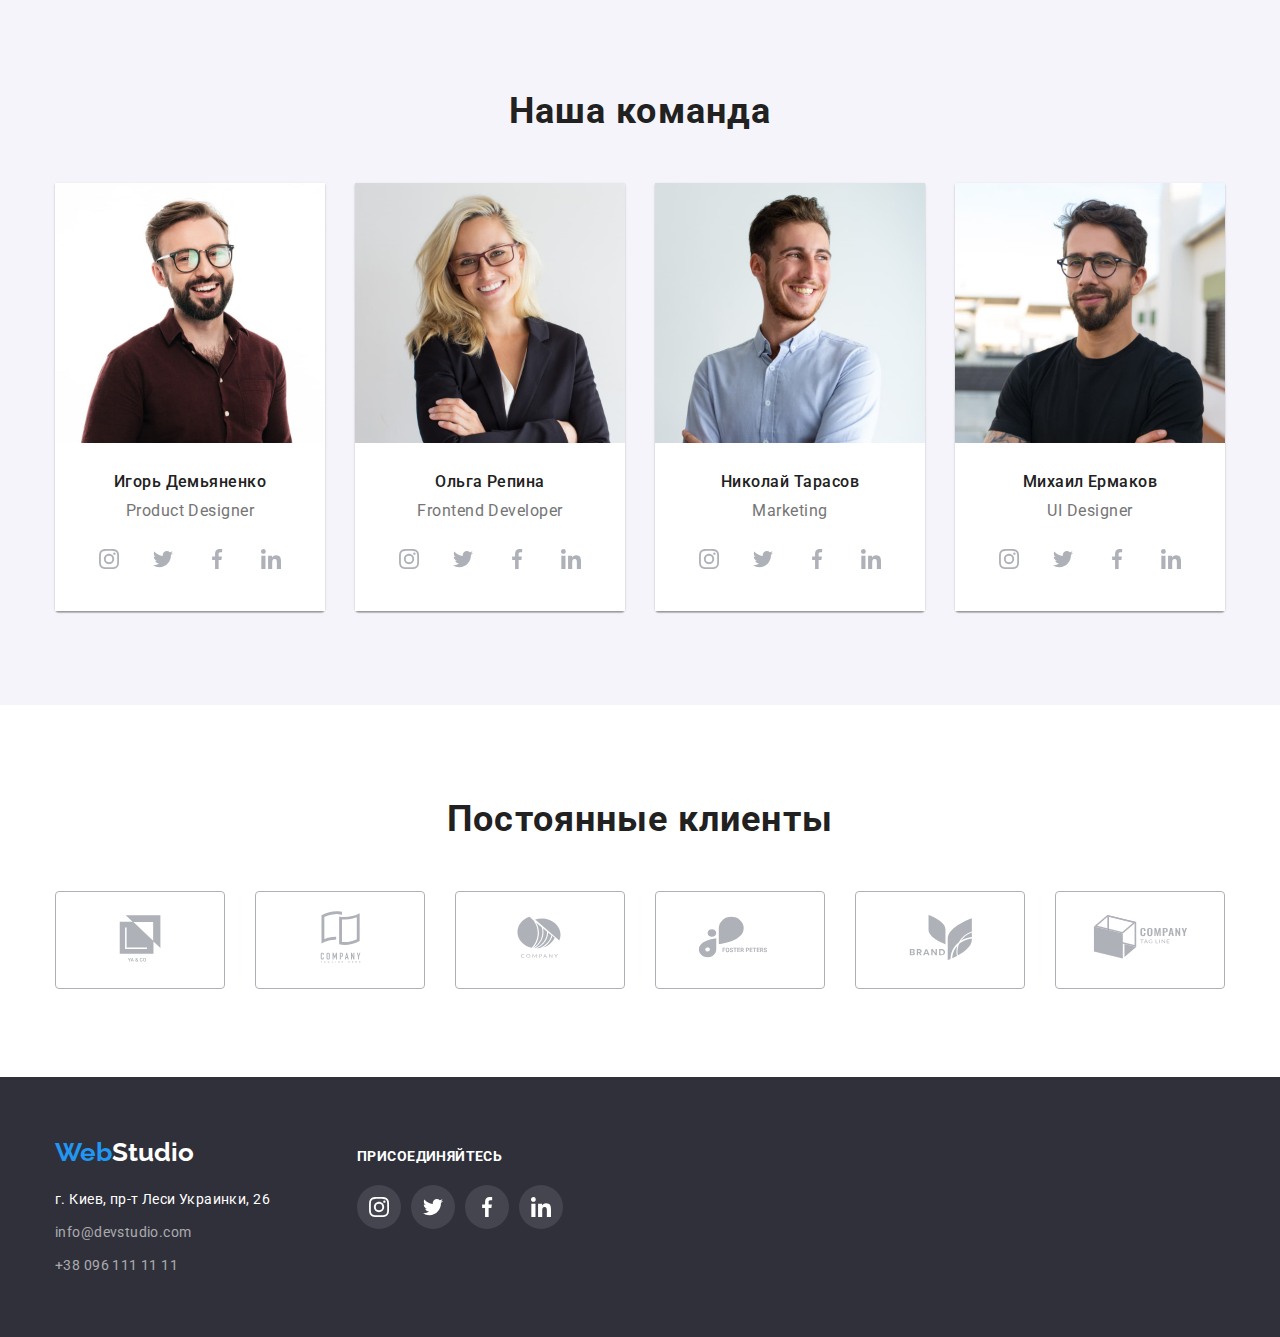
==== commit c7d40d00: "added shadows, finished homework" ====
--- a/index.html
+++ b/index.html
@@ -257,41 +257,98 @@
     </section>
     <!--Постоянные клиенты-->
     <section class="section">
-      <div class="container"></div>
-        <h2>Постоянные клиенты</h2>
+      <div class="container">
+        <h2 class="regular-clients-title">Постоянные клиенты</h2>
         <ul class="list-gen-setting">
-          <li><a href="">
+          <li class="regular-clients-item">
+            <a class="regular-clients-link" href="">
             <svg class="regular-clients-icon" width="106px" height="60px">
               <use href="./images/symbol-defs.svg#icon-logoyeanco"></use>
             </svg>
-          </a></li>
-          <li><a href="">
-
-          </a></li>
-          <li><a href="">
-
-          </a></li>
-          <li><a href="">
-
-          </a></li>
-          <li><a href="">
-
-          </a></li>
-          <li><a href="">
-
-          </a></li>
+            </a>
+          </li>
+          <li class="regular-clients-item">
+            <a class="regular-clients-link" href="">
+              <svg class="regular-clients-icon" width="106px" height="60px">
+                <use href="./images/symbol-defs.svg#icon-logotagline"></use>
+              </svg>
+            </a>
+          </li>
+          <li class="regular-clients-item">
+            <a class="regular-clients-link" href="">
+              <svg class="regular-clients-icon" width="106px" height="60px">
+                <use href="./images/symbol-defs.svg#icon-logocompany"></use>
+              </svg>
+            </a>
+          </li>
+          <li class="regular-clients-item">
+            <a class="regular-clients-link" href="">
+              <svg class="regular-clients-icon" width="106px" height="60px">
+                <use href="./images/symbol-defs.svg#icon-logofoster"></use>
+              </svg>
+            </a>
+          </li>
+          <li class="regular-clients-item">
+            <a class="regular-clients-link" href="">
+              <svg class="regular-clients-icon" width="106px" height="60px">
+                <use href="./images/symbol-defs.svg#icon-logobrand"></use>
+              </svg>
+            </a>
+          </li>
+          <li class="regular-clients-item">
+            <a class="regular-clients-link" href="">
+              <svg class="regular-clients-icon" width="106px" height="60px">
+                <use href="./images/symbol-defs.svg#icon-logotagline2"></use>
+              </svg>
+            </a>
+          </li>
         </ul>
       </div>
     </section>
   </main>
   <footer>
-    <div class="container footer-box">
-    <a class="logo" href="./index.html">Web<span class="logostudiobottom">Studio</span></a>
-    <address class="address-footer">
-      г. Киев, пр-т Леси Украинки, 26
-    </address>
-    <a class="contacts-footer" href="mailto:info@devstudio.com">info@devstudio.com</a>
-    <a class="contacts-footer" href="tel:+380961111111">+38 096 111 11 11</a>
+    <div class="container footer-wrap">
+      <div class="footer-column">
+      <a class="logo" href="./index.html">Web<span class="logostudiobottom">Studio</span></a>
+      <address class="address-footer">
+        г. Киев, пр-т Леси Украинки, 26
+      </address>
+      <a class="contacts-footer" href="mailto:info@devstudio.com">info@devstudio.com</a>
+      <a class="contacts-footer" href="tel:+380961111111">+38 096 111 11 11</a>
+      </div>
+      <div class="footer-column">
+      <h2 class="join-title-footer">Присоединяйтесь</h2>
+      <ul class="list-gen-setting footer-contacts">
+        <li class="footer-contacts-item">
+          <a class="footer-contacts-link" href="">
+            <svg class="footer-icon" width="20px" height="20px">
+              <use href="./images/symbol-defs.svg#icon-instagram"></use>
+            </svg>
+          </a>
+        </li>
+        <li class="footer-contacts-item">
+          <a class="footer-contacts-link" href="">
+            <svg class="footer-icon" width="20px" height="16.25px">
+              <use href="./images/symbol-defs.svg#icon-twitter"></use>
+            </svg>
+          </a>
+        </li>
+        <li class="footer-contacts-item">
+          <a class="footer-contacts-link" href="">
+            <svg class="footer-icon" width="10px" height="20px">
+              <use href="./images/symbol-defs.svg#icon-facebook"></use>
+            </svg>
+          </a>
+        </li>
+        <li class="footer-contacts-item">
+          <a class="footer-contacts-link" href="">
+            <svg class="footer-icon" width="20px" height="20px">
+              <use href="./images/symbol-defs.svg#icon-linkedin"></use>
+            </svg>
+          </a>
+        </li>
+      </ul>
+    </div>
     </div>
   </footer>
 </body>
--- a/css/styles.css
+++ b/css/styles.css
@@ -22,12 +22,12 @@
   margin-right: auto;
   padding-left: 15px;
   padding-right: 15px;
+}
   /*Создан общий вспомогательный класс 
   .container для центрирования и ограничения контента по ширине. 
   Ширина «контейнера» соответствует макету и равна 1200px.
   «Контейнер» оборачивает контент хедера,
     футера и секций. То есть находится внутри них.*/
- }
 
 .section { 
   padding-top: 94px; 
@@ -121,7 +121,7 @@
 }
 
 
-/* Page index */ 
+/* Page index -------------------------------*/ 
 .hero {
   padding-top: 200px;
   padding-bottom: 200px;
@@ -177,7 +177,6 @@
   display: flex;
   margin: 0;
   }
-
 .visually-hidden:not(:focus):not(:active) {
   clip: rect(0 0 0 0);
   clip-path: inset(50%);
@@ -248,7 +247,8 @@
 }
 
 .what-we-do-title,
-.our-team-title {
+.our-team-title,
+.regular-clients-title {
   color: var(--primary-text-color);
   font-weight: 700;
   font-size: 36px;
@@ -271,6 +271,10 @@
 }
 .our-team {
   background-color: #F5F4FA;
+}
+.our-team-item {
+  box-shadow: 0px 1px 3px rgba(0, 0, 0, 0.12), 0px 1px 1px rgba(0, 0, 0, 0.14), 0px 2px 1px rgba(0, 0, 0, 0.2);
+  border-radius: 0px 0px 4px 4px;
 }
 .our-team-item + .our-team-item {
   margin-left: 30px;
@@ -296,14 +300,17 @@
   letter-spacing: 0.03em;
   margin-bottom: 16px;
 }
-.our-team-contacts {
+.our-team-contacts,
+.footer-contacts {
   display: flex;
   justify-content: center;
   align-items: center;
 
 }
 .our-team-contacts-item,
-.our-team-contacts-link {
+.our-team-contacts-link,
+.footer-contacts-item,
+.footer-contacts-link {
   width: 44px;
   height: 44px;
   border-radius: 50%;
@@ -311,24 +318,60 @@
   display: flex;
   justify-content: center;
   align-items: center;
+}
+.our-team-contacts-item,
+.our-team-contacts-link {
   color: #AFB1B8;
 }
-.our-team-contacts-item + .our-team-contacts-item {
+.our-team-contacts-item + .our-team-contacts-item,
+.footer-contacts-item + .footer-contacts-item {
   margin-left: 10px;
 }
-.our-team-icon {
+.our-team-icon,
+.footer-icon {
   width: 20px;
   height: 20px;
   fill: currentColor;
 }
-.our-team-contacts-link:hover {
+.our-team-contacts-link:hover,
+.our-team-contacts-link:focus {
   background-color: var(--accent-color);
   color: rgba(255, 255, 255, 1);
 }
-.our-team-icon:hover {
+.our-team-icon:hover,
+.our-team-icon:focus {
   fill: currentColor;
 }
-/*Page portfolio */
+.regular-clients-item {
+  width: 170px;
+  height: 92px;
+}
+.regular-clients-item + .regular-clients-item {
+  margin-left: 30px;
+}
+.regular-clients-link {
+  display: block;
+  padding: 16px 32px;
+  border: 1px solid #AFB1B8;
+  border-radius: 4px;
+  border-top-left-radius: ;
+  background-color: #ffffff;
+  color: #AFB1B8;
+}
+.regular-clients-link:hover,
+.regular-clients-link:focus {
+  border: 1px solid var(--accent-color);
+  color: var(--accent-color);
+}
+.regular-clients-icon,
+.regular-clients-icon:hover,
+.regular-clients-icon:focus,
+.footer-icon,
+.footer-icon:hover,
+.footer-icon:focus {
+  fill: currentColor;
+}
+/*Page portfolio ------------------------------------------------ */
 .our-works-list {
   justify-content: center;
   margin-bottom: 50px;
@@ -340,6 +383,9 @@
   font-size: 16px;
   line-height: 1.62;
   letter-spacing: 0.03em;
+  border-radius: 4px;
+  border-color: #F5F4FA;
+  border: 0px;
 
   padding: 6px 22px;
 }
@@ -347,6 +393,8 @@
 .our-works-filter:focus {
   color: #FFFFFF;
   background-color: var(--accent-color);
+  box-shadow: 0px 3px 1px rgba(0, 0, 0, 0.1), 0px 1px 2px rgba(0, 0, 0, 0.08), 0px 2px 2px rgba(0, 0, 0, 0.12);
+  border-color: var(--accent-color);
 }
 .our-works-item + .our-works-item {
   margin-left: 8px;
@@ -361,6 +409,9 @@
   margin-left: 30px;
   margin-top: 30px;
 }
+.work-examples-list > li:hover {
+  box-shadow: 0px 1px 1px rgba(0, 0, 0, 0.12), 0px 4px 4px rgba(0, 0, 0, 0.06), 1px 4px 6px rgba(0, 0, 0, 0.16);
+} 
 .work-examples-list li > a > img {
   display: block;
 }
@@ -383,7 +434,7 @@
 
   margin-top: 4px;
 }
-/* Footer */
+/* Footer ----------------------------------------------- */
 footer {
   background-color: #2F303A;
   padding-top: 60px;
@@ -407,4 +458,32 @@
   display: block;
   margin-top: 9px;
 }
+.footer-wrap {
+  display:flex;
+  align-items: flex-start;
+}
+.join-title-footer {
+  margin-bottom: 20px;
+  padding-top: 12px;
+  text-transform: uppercase;
+  font-weight: 700;
+  font-size: 14px;
+  line-height: 1.14;
+  color: #FFFFFF;
+  letter-spacing: 0.03em;
+}
+
+.footer-column + .footer-column {
+  margin-left: 70px;
+}
+.footer-contacts-link {
+  background-color: rgba(255, 255, 255, 0.1);
+  color: #FFFFFF;
+}
+.footer-contacts-link:hover,
+.footer-contacts-link:focus {
+  background-color: #2196F3;
+  color: #FFFFFF;
+}
+
 /*hover and focus are withing the header contact settings */